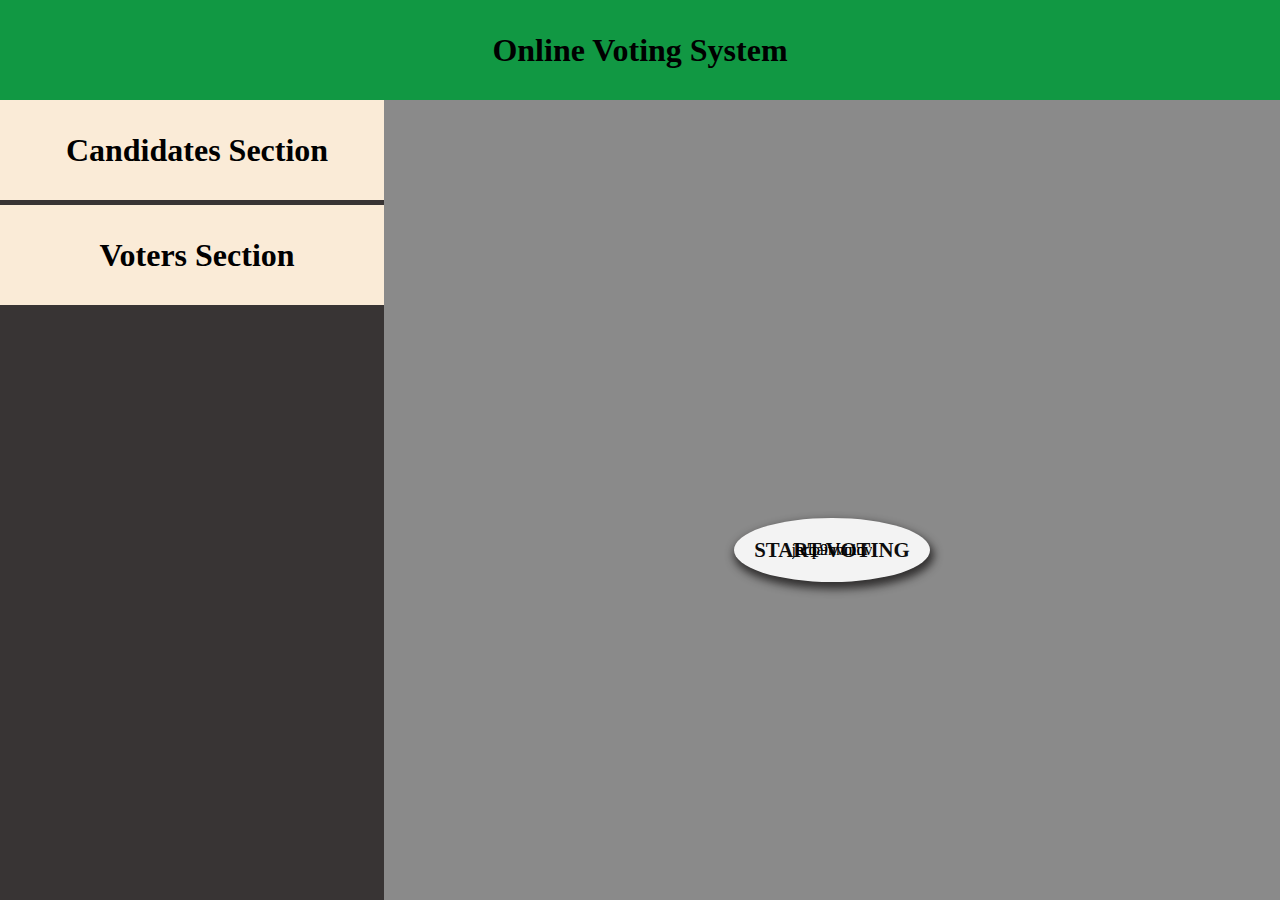
==== admin/admin.html @ c9519075 "Merge branch 'main' of https://github.com/Arvindkumar7742/Election_voting" ====
<!DOCTYPE html>
<html lang="en">
<head>
    <meta charset="UTF-8">
    <meta name="viewport" content="width=device-width, initial-scale=1.0">
    <title>Admin Portal</title>
    <link rel="stylesheet" href="admin.css">
</head>
<body>
    <div class="container">
        <div class="navbar" style="background-color: rgb(17, 152, 67);">
            <h1>Online Voting System</h1>
        </div>
        <div class="hero">
            <div class="sidebar" style="background-color: rgb(56, 52, 52)">
                <div class="sidebar-items">
                    <div class="items candidates">Candidates Section</div>
                    <div class="items voters">Voters Section</div>
                </div>

            </div>
            <div class="main" style="background-color: rgb(138, 138, 138)">
                <!-- <div class="main-heading"><h2>Click Bellow Button to start Voting</h2></div> -->
                <div class="btn main-child">START VOTING</div>
                <div class="canditaes-section main-child">jeroainvoinv</div>
                <div class="voter-section main-child">hdp9vhinci</div>
            </div>
        </div>
    </div>
</body>
<script>
    
</script>
</html>
---- admin/admin.css ----
*{
    padding: 0;
    margin: 0;
    overflow: hidden;
}
.container{
    background-color: aqua;
    height: 100vh;
    width: 100vw;
}
.hero{
    height: 100%;
    width: 100%;
    display: flex;
}
.navbar{
    height: 100px;
    display: flex;
    justify-content: center;
    align-items: center;
}
.sidebar{
    width: 30%;
    height: 100%;
    display: grid;
}
.sidebar-items{
    display: flex;
    flex-direction: column;
    row-gap: 5px;
}
.sidebar-items .items{
    background-color: antiquewhite;
    height: 100px;
    padding-left: 10px;
    font-size: 2rem;
    font-weight: 600;
    display: flex;
    justify-content: center;
    align-items: center;
}
.sidebar-items .items:hover{
    background-color: azure;
    color: rgb(46, 41, 41);
    cursor: pointer;
}
.main{
    width: 70%;
    display: flex;
    justify-content: center;
    align-items: center;
    position: relative;
}
.main-child{
    position: absolute;
}
.btn{
    background-color:white;
    padding: 20px;
    font-size: 1.3rem;
    font-weight: 600;
    border-radius: 50%;
    box-shadow: 2px 5px 8px 2px #292727;
    opacity: 0.9;
}
.btn:hover{
    cursor: pointer;
    box-shadow: 2px 5px 8px 2px #2c2b2b;
    opacity: 1;
}
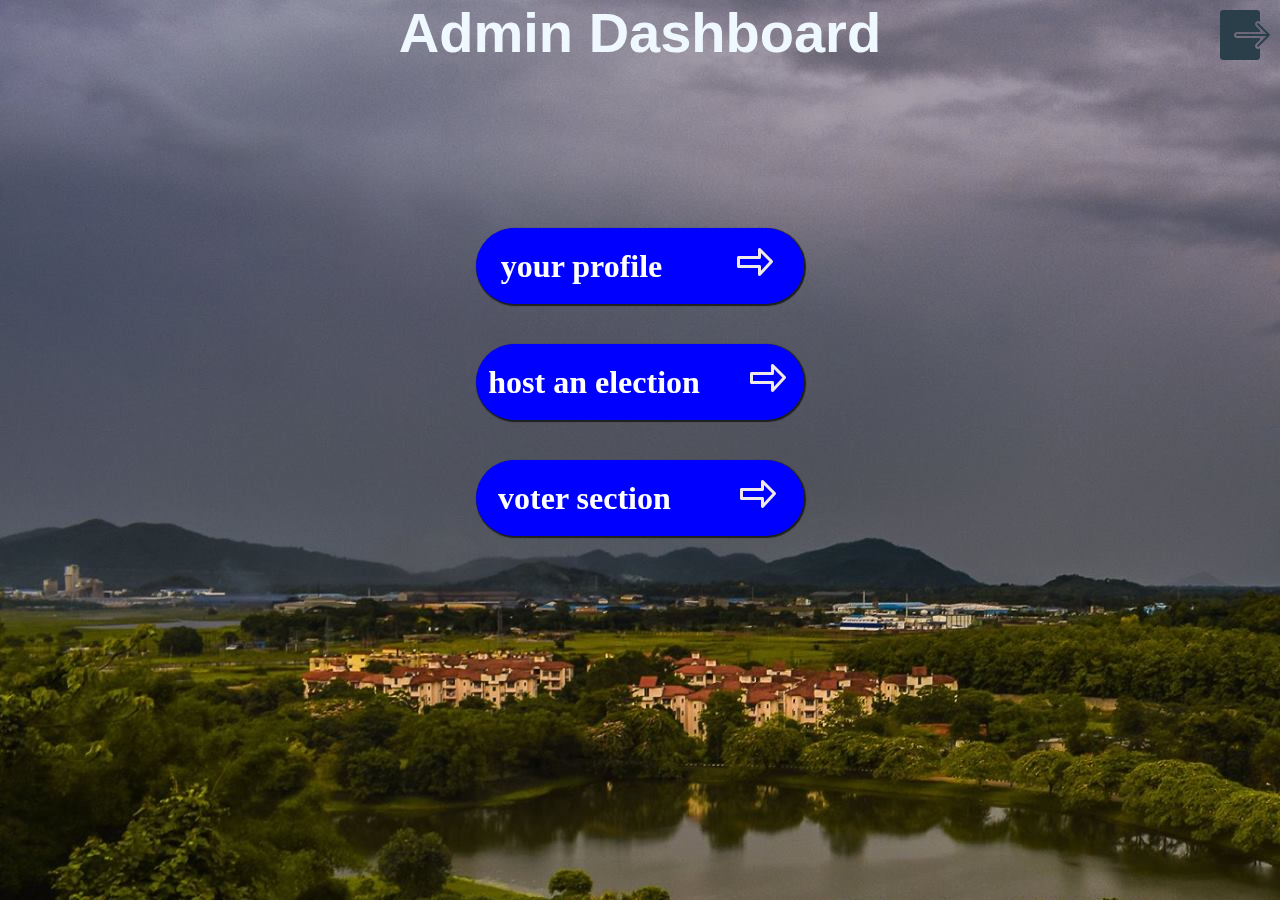
==== commit 98a0b725: "Merge pull request #2 from Arvindkumar7742/pras" ====
--- a/admin/admin.html
+++ b/admin/admin.html
@@ -3,32 +3,89 @@
 <head>
     <meta charset="UTF-8">
     <meta name="viewport" content="width=device-width, initial-scale=1.0">
-    <title>Admin Portal</title>
-    <link rel="stylesheet" href="admin.css">
+    <title>Admin Dashboard</title>
+    <style>
+        *{
+            padding: 0;
+            margin: 0;
+        }
+        #wrapper{
+            height: 100vh;
+            width: 100%;
+            padding: 0;
+            margin: 0;
+            background-image: url(./images/background.jpg);
+            background-size:auto;
+            position:fixed;
+        }
+        .navbar{
+            height: 100px;
+            width: 100%;
+            position: relative;
+            display: flex;
+            justify-content: center;
+        }
+        .heading{
+            position: absolute;
+            font-size: 3.5rem;
+            color: aliceblue;
+            font-weight: 700;
+            font-family: Arial, Helvetica, sans-serif;
+        }
+        .logout-icon{
+            position: absolute;
+            right: 10px;
+            top: 10px;
+            cursor: pointer;
+        }
+        .container{
+            margin:10% auto;
+            height: 30vh;
+            width: 40vw;
+            display: flex;
+            flex-direction: column;
+            align-items: center;
+            row-gap: 40px;
+        }
+        .child{
+            background-color: blue;
+            height: 30%;
+            width: 60%;
+            color: white;
+            font-size: 2em;
+            font-weight: 600;
+            padding: 10px ;
+            border-radius: 50px;
+            display: flex;
+            gap: 40px;
+            justify-content: space-around;
+            align-items: center;
+            box-shadow:1px 1px 1px 1px #1e1e1e;
+        }
+        .child a{
+            cursor: pointer;
+        }
+    </style>
 </head>
 <body>
-    <div class="container">
-        <div class="navbar" style="background-color: rgb(17, 152, 67);">
-            <h1>Online Voting System</h1>
+
+    <div id="wrapper">
+        <div class="navbar">
+            <h1 class="heading">Admin Dashboard</h1>
+            <a class="logout-icon"><img src="./images/icons8-logout-50.png" alt="logout"></a>
         </div>
-        <div class="hero">
-            <div class="sidebar" style="background-color: rgb(56, 52, 52)">
-                <div class="sidebar-items">
-                    <div class="items candidates">Candidates Section</div>
-                    <div class="items voters">Voters Section</div>
-                </div>
-
+        <div class="container">
+            <div class="admin-profile child">your profile
+                <a href=""><img src="./images/arrow.png" alt="arrow"></a>
             </div>
-            <div class="main" style="background-color: rgb(138, 138, 138)">
-                <!-- <div class="main-heading"><h2>Click Bellow Button to start Voting</h2></div> -->
-                <div class="btn main-child">START VOTING</div>
-                <div class="canditaes-section main-child">jeroainvoinv</div>
-                <div class="voter-section main-child">hdp9vhinci</div>
+            <div class="host-election child">host an election
+                <a href=""><img src="./images/arrow.png" alt="arrow"></a>
+            </div>
+            <div class="voters child">voter section
+                <a href=""><img src="./images/arrow.png" alt="arrow"></a>
             </div>
         </div>
     </div>
+    
 </body>
-<script>
-    
-</script>
 </html>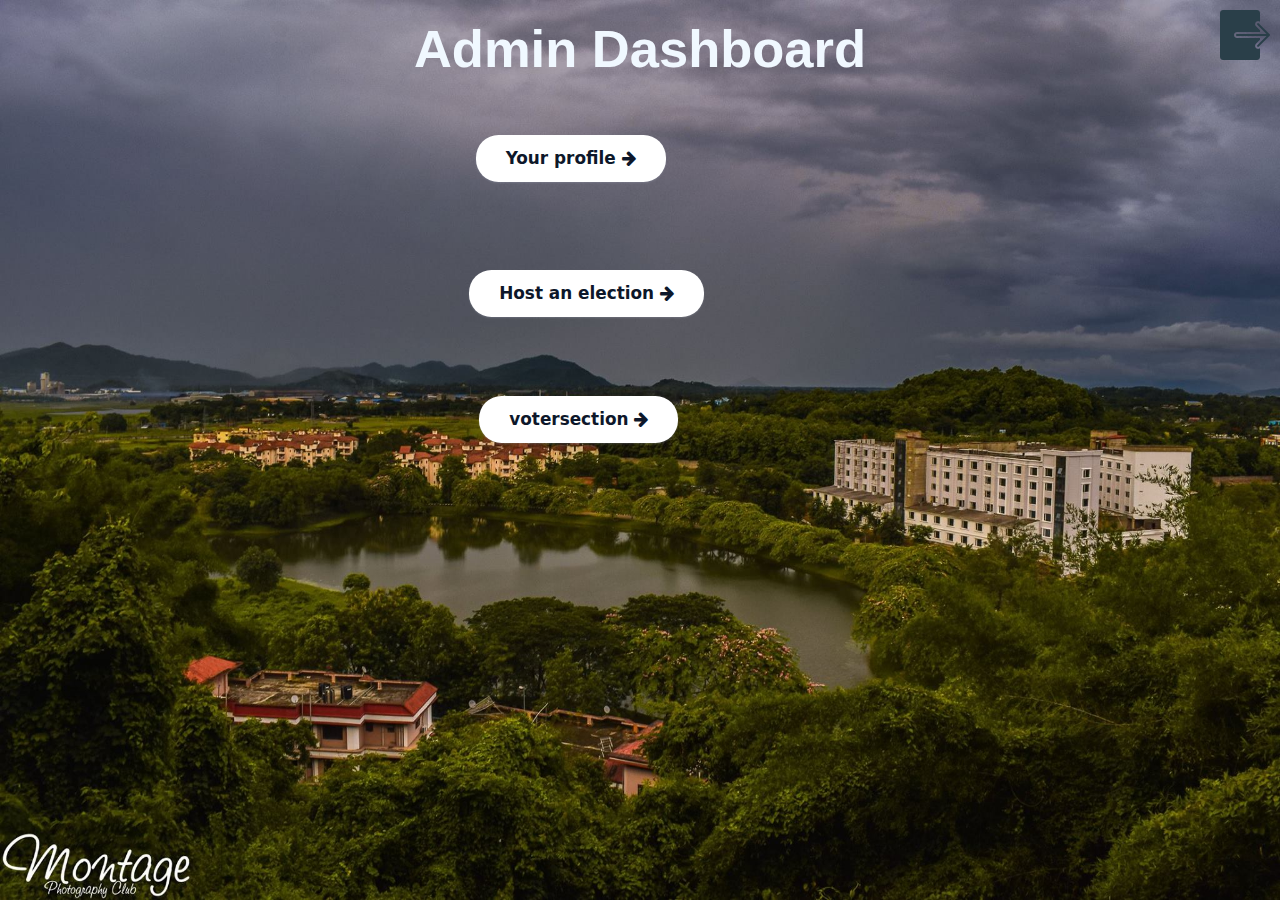
==== commit a302185e: "final commit created database for admit" ====
--- a/admin/admin.html
+++ b/admin/admin.html
@@ -15,8 +15,7 @@
             padding: 0;
             margin: 0;
             background-image: url(./images/background.jpg);
-            background-size:auto;
-            position:fixed;
+            background-size: 100% 100%;
         }
         .navbar{
             height: 100px;
@@ -47,25 +46,124 @@
             align-items: center;
             row-gap: 40px;
         }
-        .child{
-            background-color: blue;
-            height: 30%;
-            width: 60%;
-            color: white;
-            font-size: 2em;
-            font-weight: 600;
-            padding: 10px ;
-            border-radius: 50px;
-            display: flex;
-            gap: 40px;
-            justify-content: space-around;
-            align-items: center;
-            box-shadow:1px 1px 1px 1px #1e1e1e;
-        }
-        .child a{
-            cursor: pointer;
-        }
+        .admin-btn{
+    position: absolute;
+    right: 48%;
+    top: 15%;
+    user-select: none;
+  background-color: #fff;
+  border: 0 solid #e2e8f0;
+  border-radius: 1.5rem;
+  box-sizing: border-box;
+  color: #0d172a;
+  cursor: pointer;
+  display: inline-block;
+  font-family: "Basier circle",-apple-system,system-ui,"Segoe UI",Roboto,"Helvetica Neue",Arial,"Noto Sans",sans-serif,"Apple Color Emoji","Segoe UI Emoji","Segoe UI Symbol","Noto Color Emoji";
+  font-size: 1.1rem;
+  font-weight: 600;
+  line-height: 1;
+  padding: 1rem 1.6rem;
+  text-align: center;
+  text-decoration: none #0d172a solid;
+  text-decoration-thickness: auto;
+  transition: all .1s cubic-bezier(.4, 0, .2, 1);
+  box-shadow: 0px 1px 2px rgba(166, 175, 195, 0.25);
+  user-select: none;
+  -webkit-user-select: none;
+  touch-action: manipulation;
+}
+
+.admin-btn:hover {
+  background-color: #1e293b;
+  color: #fff;
+}
+
+@media (min-width: 768px) {
+  .admin-btn {
+    font-size: 1.125rem;
+    padding: 1rem 2rem;
+  }
+}
+
+.cand-btn {
+  user-select: none;
+    position: absolute;
+    right: 45%;
+    top: 30%;
+  background-color: #fff;
+  border: 0 solid #e2e8f0;
+  border-radius: 1.5rem;
+  box-sizing: border-box;
+  color: #0d172a;
+  cursor: pointer;
+  display: inline-block;
+  font-family: "Basier circle",-apple-system,system-ui,"Segoe UI",Roboto,"Helvetica Neue",Arial,"Noto Sans",sans-serif,"Apple Color Emoji","Segoe UI Emoji","Segoe UI Symbol","Noto Color Emoji";
+  font-size: 1.1rem;
+  font-weight: 600;
+  line-height: 1;
+  padding: 1rem 1.6rem;
+  text-align: center;
+  text-decoration: none #0d172a solid;
+  text-decoration-thickness: auto;
+  transition: all .1s cubic-bezier(.4, 0, .2, 1);
+  box-shadow: 0px 1px 2px rgba(166, 175, 195, 0.25);
+  user-select: none;
+  -webkit-user-select: none;
+  touch-action: manipulation;
+}
+
+.cand-btn:hover {
+  background-color: #1e293b;
+  color: #fff;
+}
+
+@media (min-width: 768px) {
+  .cand-btn {
+    font-size: 1.125rem;
+    padding: 1rem 2rem;
+  }
+}
+.vote-btn {
+    position: absolute;
+    right: 47%;
+    top: 44%;
+  user-select: none;
+  background-color: #fff;
+  border: 0 solid #e2e8f0;
+  border-radius: 1.5rem;
+  box-sizing: border-box;
+  color: #0d172a;
+  cursor: pointer;
+  display: inline-block;
+  font-family: "Basier circle",-apple-system,system-ui,"Segoe UI",Roboto,"Helvetica Neue",Arial,"Noto Sans",sans-serif,"Apple Color Emoji","Segoe UI Emoji","Segoe UI Symbol","Noto Color Emoji";
+  font-size: 1.1rem;
+  font-weight: 600;
+  line-height: 1;
+  padding: 1rem 1.6rem;
+  text-align: center;
+  text-decoration: none #0d172a solid;
+  text-decoration-thickness: auto;
+  transition: all .1s cubic-bezier(.4, 0, .2, 1);
+  box-shadow: 0px 1px 2px rgba(166, 175, 195, 0.25);
+  user-select: none;
+  -webkit-user-select: none;
+  touch-action: manipulation;
+}
+
+.vote-btn:hover {
+  background-color: #1e293b;
+  color: #fff;
+}
+
+@media (min-width: 768px) {
+  .vote-btn {
+    font-size: 1.125rem;
+    padding: 1rem 2rem;
+  }
+}
     </style>
+    <link rel="stylesheet" href="https://www.w3schools.com/w3css/4/w3.css">
+    <link rel="stylesheet" href="https://cdnjs.cloudflare.com/ajax/libs/font-awesome/4.7.0/css/font-awesome.min.css">
 </head>
 <body>
 
@@ -75,15 +173,9 @@
             <a class="logout-icon"><img src="./images/icons8-logout-50.png" alt="logout"></a>
         </div>
         <div class="container">
-            <div class="admin-profile child">your profile
-                <a href=""><img src="./images/arrow.png" alt="arrow"></a>
-            </div>
-            <div class="host-election child">host an election
-                <a href=""><img src="./images/arrow.png" alt="arrow"></a>
-            </div>
-            <div class="voters child">voter section
-                <a href=""><img src="./images/arrow.png" alt="arrow"></a>
-            </div>
+            <a href="#"> <div><button class="admin-btn">Your profile        <i class="fa fa-arrow-right"></i></button></div> </a> 
+            <a href="#"> <div><button class="cand-btn">Host an election <i class="fa fa-arrow-right"></i></button></div> </a> 
+         <a href="#"> <div><button class="vote-btn">votersection   <i class="fa fa-arrow-right"></i></button></div> </a>   
         </div>
     </div>
     
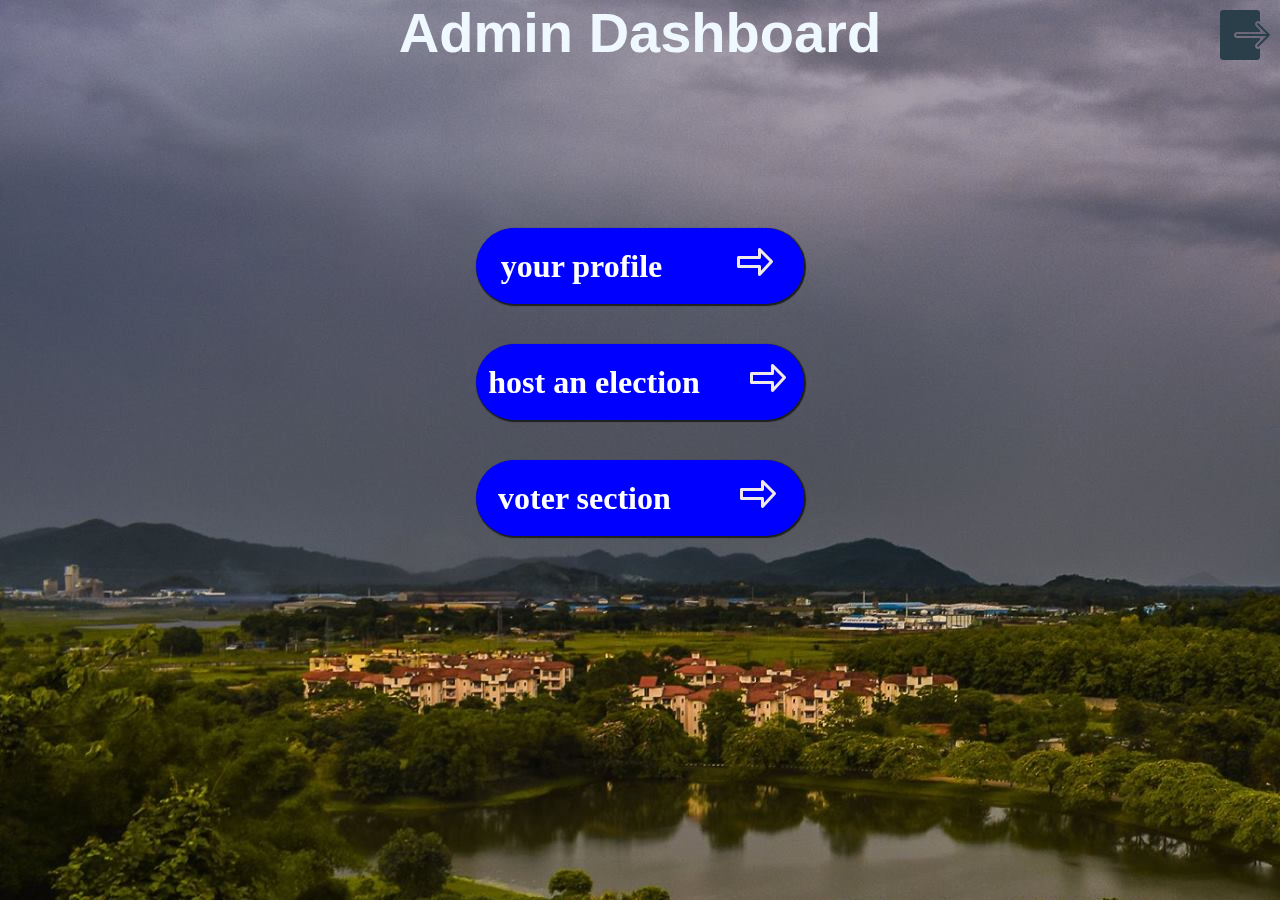
==== commit 439645ce: "host.html" ====
--- a/admin/admin.html
+++ b/admin/admin.html
@@ -15,7 +15,8 @@
             padding: 0;
             margin: 0;
             background-image: url(./images/background.jpg);
-            background-size: 100% 100%;
+            background-size:auto;
+            position:fixed;
         }
         .navbar{
             height: 100px;
@@ -46,124 +47,25 @@
             align-items: center;
             row-gap: 40px;
         }
-        .admin-btn{
-    position: absolute;
-    right: 48%;
-    top: 15%;
-    user-select: none;
-  background-color: #fff;
-  border: 0 solid #e2e8f0;
-  border-radius: 1.5rem;
-  box-sizing: border-box;
-  color: #0d172a;
-  cursor: pointer;
-  display: inline-block;
-  font-family: "Basier circle",-apple-system,system-ui,"Segoe UI",Roboto,"Helvetica Neue",Arial,"Noto Sans",sans-serif,"Apple Color Emoji","Segoe UI Emoji","Segoe UI Symbol","Noto Color Emoji";
-  font-size: 1.1rem;
-  font-weight: 600;
-  line-height: 1;
-  padding: 1rem 1.6rem;
-  text-align: center;
-  text-decoration: none #0d172a solid;
-  text-decoration-thickness: auto;
-  transition: all .1s cubic-bezier(.4, 0, .2, 1);
-  box-shadow: 0px 1px 2px rgba(166, 175, 195, 0.25);
-  user-select: none;
-  -webkit-user-select: none;
-  touch-action: manipulation;
-}
-
-.admin-btn:hover {
-  background-color: #1e293b;
-  color: #fff;
-}
-
-@media (min-width: 768px) {
-  .admin-btn {
-    font-size: 1.125rem;
-    padding: 1rem 2rem;
-  }
-}
-
-.cand-btn {
-  user-select: none;
-    position: absolute;
-    right: 45%;
-    top: 30%;
-  background-color: #fff;
-  border: 0 solid #e2e8f0;
-  border-radius: 1.5rem;
-  box-sizing: border-box;
-  color: #0d172a;
-  cursor: pointer;
-  display: inline-block;
-  font-family: "Basier circle",-apple-system,system-ui,"Segoe UI",Roboto,"Helvetica Neue",Arial,"Noto Sans",sans-serif,"Apple Color Emoji","Segoe UI Emoji","Segoe UI Symbol","Noto Color Emoji";
-  font-size: 1.1rem;
-  font-weight: 600;
-  line-height: 1;
-  padding: 1rem 1.6rem;
-  text-align: center;
-  text-decoration: none #0d172a solid;
-  text-decoration-thickness: auto;
-  transition: all .1s cubic-bezier(.4, 0, .2, 1);
-  box-shadow: 0px 1px 2px rgba(166, 175, 195, 0.25);
-  user-select: none;
-  -webkit-user-select: none;
-  touch-action: manipulation;
-}
-
-.cand-btn:hover {
-  background-color: #1e293b;
-  color: #fff;
-}
-
-@media (min-width: 768px) {
-  .cand-btn {
-    font-size: 1.125rem;
-    padding: 1rem 2rem;
-  }
-}
-.vote-btn {
-    position: absolute;
-    right: 47%;
-    top: 44%;
-  user-select: none;
-  background-color: #fff;
-  border: 0 solid #e2e8f0;
-  border-radius: 1.5rem;
-  box-sizing: border-box;
-  color: #0d172a;
-  cursor: pointer;
-  display: inline-block;
-  font-family: "Basier circle",-apple-system,system-ui,"Segoe UI",Roboto,"Helvetica Neue",Arial,"Noto Sans",sans-serif,"Apple Color Emoji","Segoe UI Emoji","Segoe UI Symbol","Noto Color Emoji";
-  font-size: 1.1rem;
-  font-weight: 600;
-  line-height: 1;
-  padding: 1rem 1.6rem;
-  text-align: center;
-  text-decoration: none #0d172a solid;
-  text-decoration-thickness: auto;
-  transition: all .1s cubic-bezier(.4, 0, .2, 1);
-  box-shadow: 0px 1px 2px rgba(166, 175, 195, 0.25);
-  user-select: none;
-  -webkit-user-select: none;
-  touch-action: manipulation;
-}
-
-.vote-btn:hover {
-  background-color: #1e293b;
-  color: #fff;
-}
-
-@media (min-width: 768px) {
-  .vote-btn {
-    font-size: 1.125rem;
-    padding: 1rem 2rem;
-  }
-}
+        .child{
+            background-color: blue;
+            height: 30%;
+            width: 60%;
+            color: white;
+            font-size: 2em;
+            font-weight: 600;
+            padding: 10px ;
+            border-radius: 50px;
+            display: flex;
+            gap: 40px;
+            justify-content: space-around;
+            align-items: center;
+            box-shadow:1px 1px 1px 1px #1e1e1e;
+        }
+        .child a{
+            cursor: pointer;
+        }
     </style>
-    <link rel="stylesheet" href="https://www.w3schools.com/w3css/4/w3.css">
-    <link rel="stylesheet" href="https://cdnjs.cloudflare.com/ajax/libs/font-awesome/4.7.0/css/font-awesome.min.css">
 </head>
 <body>
 
@@ -173,9 +75,15 @@
             <a class="logout-icon"><img src="./images/icons8-logout-50.png" alt="logout"></a>
         </div>
         <div class="container">
-            <a href="#"> <div><button class="admin-btn">Your profile        <i class="fa fa-arrow-right"></i></button></div> </a> 
-            <a href="#"> <div><button class="cand-btn">Host an election <i class="fa fa-arrow-right"></i></button></div> </a> 
-         <a href="#"> <div><button class="vote-btn">votersection   <i class="fa fa-arrow-right"></i></button></div> </a>   
+            <div class="admin-profile child">your profile
+                <a href=""><img src="./images/arrow.png" alt="arrow"></a>
+            </div>
+            <div class="host-election child">host an election
+                <a href="host.html"><img src="./images/arrow.png" alt="arrow"></a>
+            </div>
+            <div class="voters child">voter section
+                <a href=""><img src="./images/arrow.png" alt="arrow"></a>
+            </div>
         </div>
     </div>
     
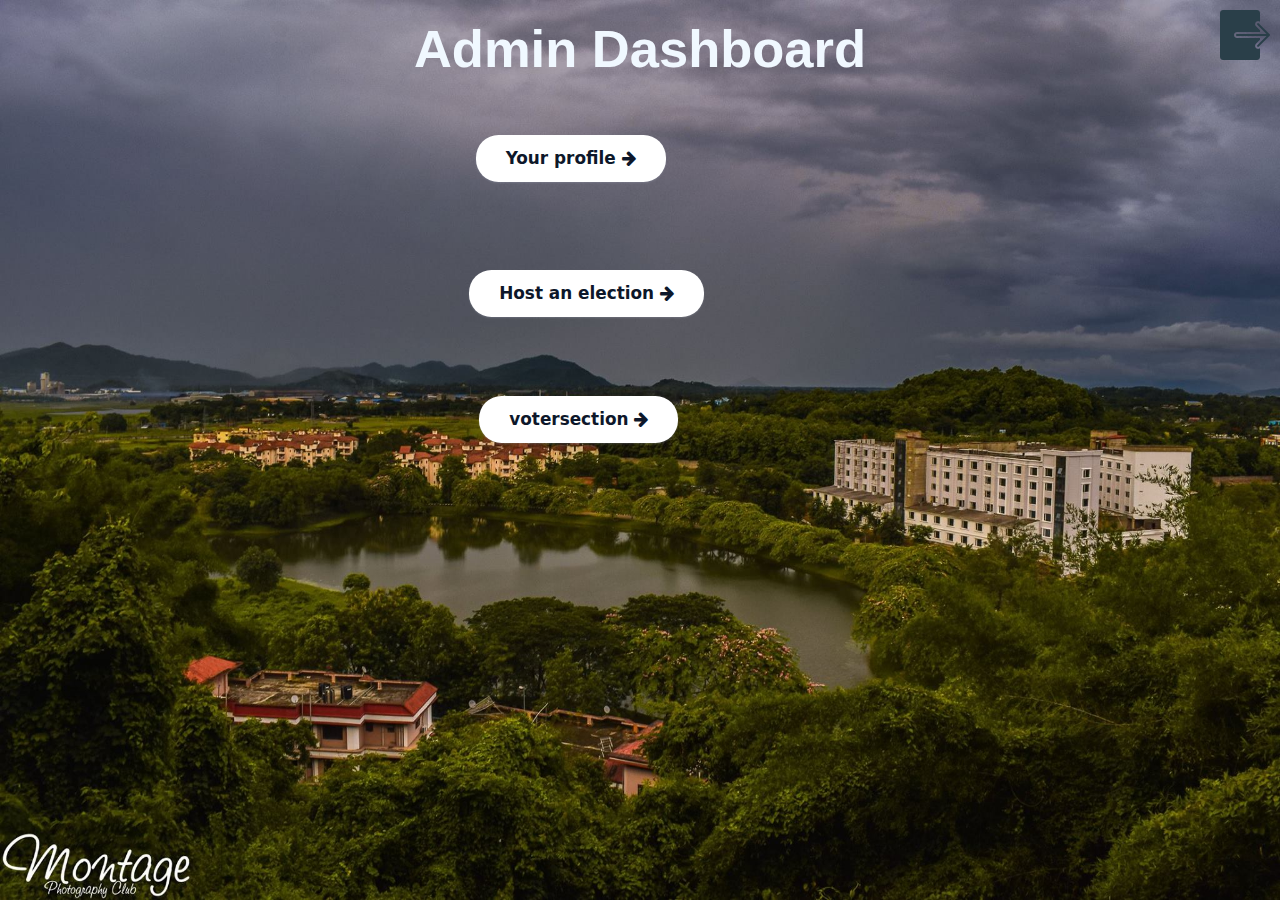
==== commit e390543c: "table completed for voter section" ====
--- a/admin/admin.html
+++ b/admin/admin.html
@@ -15,8 +15,7 @@
             padding: 0;
             margin: 0;
             background-image: url(./images/background.jpg);
-            background-size:auto;
-            position:fixed;
+            background-size: 100% 100%;
         }
         .navbar{
             height: 100px;
@@ -47,25 +46,124 @@
             align-items: center;
             row-gap: 40px;
         }
-        .child{
-            background-color: blue;
-            height: 30%;
-            width: 60%;
-            color: white;
-            font-size: 2em;
-            font-weight: 600;
-            padding: 10px ;
-            border-radius: 50px;
-            display: flex;
-            gap: 40px;
-            justify-content: space-around;
-            align-items: center;
-            box-shadow:1px 1px 1px 1px #1e1e1e;
-        }
-        .child a{
-            cursor: pointer;
-        }
+        .admin-btn{
+    position: absolute;
+    right: 48%;
+    top: 15%;
+    user-select: none;
+  background-color: #fff;
+  border: 0 solid #e2e8f0;
+  border-radius: 1.5rem;
+  box-sizing: border-box;
+  color: #0d172a;
+  cursor: pointer;
+  display: inline-block;
+  font-family: "Basier circle",-apple-system,system-ui,"Segoe UI",Roboto,"Helvetica Neue",Arial,"Noto Sans",sans-serif,"Apple Color Emoji","Segoe UI Emoji","Segoe UI Symbol","Noto Color Emoji";
+  font-size: 1.1rem;
+  font-weight: 600;
+  line-height: 1;
+  padding: 1rem 1.6rem;
+  text-align: center;
+  text-decoration: none #0d172a solid;
+  text-decoration-thickness: auto;
+  transition: all .1s cubic-bezier(.4, 0, .2, 1);
+  box-shadow: 0px 1px 2px rgba(166, 175, 195, 0.25);
+  user-select: none;
+  -webkit-user-select: none;
+  touch-action: manipulation;
+}
+
+.admin-btn:hover {
+  background-color: #1e293b;
+  color: #fff;
+}
+
+@media (min-width: 768px) {
+  .admin-btn {
+    font-size: 1.125rem;
+    padding: 1rem 2rem;
+  }
+}
+
+.cand-btn {
+  user-select: none;
+    position: absolute;
+    right: 45%;
+    top: 30%;
+  background-color: #fff;
+  border: 0 solid #e2e8f0;
+  border-radius: 1.5rem;
+  box-sizing: border-box;
+  color: #0d172a;
+  cursor: pointer;
+  display: inline-block;
+  font-family: "Basier circle",-apple-system,system-ui,"Segoe UI",Roboto,"Helvetica Neue",Arial,"Noto Sans",sans-serif,"Apple Color Emoji","Segoe UI Emoji","Segoe UI Symbol","Noto Color Emoji";
+  font-size: 1.1rem;
+  font-weight: 600;
+  line-height: 1;
+  padding: 1rem 1.6rem;
+  text-align: center;
+  text-decoration: none #0d172a solid;
+  text-decoration-thickness: auto;
+  transition: all .1s cubic-bezier(.4, 0, .2, 1);
+  box-shadow: 0px 1px 2px rgba(166, 175, 195, 0.25);
+  user-select: none;
+  -webkit-user-select: none;
+  touch-action: manipulation;
+}
+
+.cand-btn:hover {
+  background-color: #1e293b;
+  color: #fff;
+}
+
+@media (min-width: 768px) {
+  .cand-btn {
+    font-size: 1.125rem;
+    padding: 1rem 2rem;
+  }
+}
+.vote-btn {
+    position: absolute;
+    right: 47%;
+    top: 44%;
+  user-select: none;
+  background-color: #fff;
+  border: 0 solid #e2e8f0;
+  border-radius: 1.5rem;
+  box-sizing: border-box;
+  color: #0d172a;
+  cursor: pointer;
+  display: inline-block;
+  font-family: "Basier circle",-apple-system,system-ui,"Segoe UI",Roboto,"Helvetica Neue",Arial,"Noto Sans",sans-serif,"Apple Color Emoji","Segoe UI Emoji","Segoe UI Symbol","Noto Color Emoji";
+  font-size: 1.1rem;
+  font-weight: 600;
+  line-height: 1;
+  padding: 1rem 1.6rem;
+  text-align: center;
+  text-decoration: none #0d172a solid;
+  text-decoration-thickness: auto;
+  transition: all .1s cubic-bezier(.4, 0, .2, 1);
+  box-shadow: 0px 1px 2px rgba(166, 175, 195, 0.25);
+  user-select: none;
+  -webkit-user-select: none;
+  touch-action: manipulation;
+}
+
+.vote-btn:hover {
+  background-color: #1e293b;
+  color: #fff;
+}
+
+@media (min-width: 768px) {
+  .vote-btn {
+    font-size: 1.125rem;
+    padding: 1rem 2rem;
+  }
+}
     </style>
+    <link rel="stylesheet" href="https://www.w3schools.com/w3css/4/w3.css">
+    <link rel="stylesheet" href="https://cdnjs.cloudflare.com/ajax/libs/font-awesome/4.7.0/css/font-awesome.min.css">
 </head>
 <body>
 
@@ -75,15 +173,9 @@
             <a class="logout-icon"><img src="./images/icons8-logout-50.png" alt="logout"></a>
         </div>
         <div class="container">
-            <div class="admin-profile child">your profile
-                <a href=""><img src="./images/arrow.png" alt="arrow"></a>
-            </div>
-            <div class="host-election child">host an election
-                <a href="host.html"><img src="./images/arrow.png" alt="arrow"></a>
-            </div>
-            <div class="voters child">voter section
-                <a href=""><img src="./images/arrow.png" alt="arrow"></a>
-            </div>
+            <a href="#"> <div><button class="admin-btn">Your profile        <i class="fa fa-arrow-right"></i></button></div> </a> 
+            <a href="#"> <div><button class="cand-btn">Host an election <i class="fa fa-arrow-right"></i></button></div> </a> 
+         <a href="voter.php"> <div><button class="vote-btn">votersection   <i class="fa fa-arrow-right"></i></button></div> </a>   
         </div>
     </div>
     
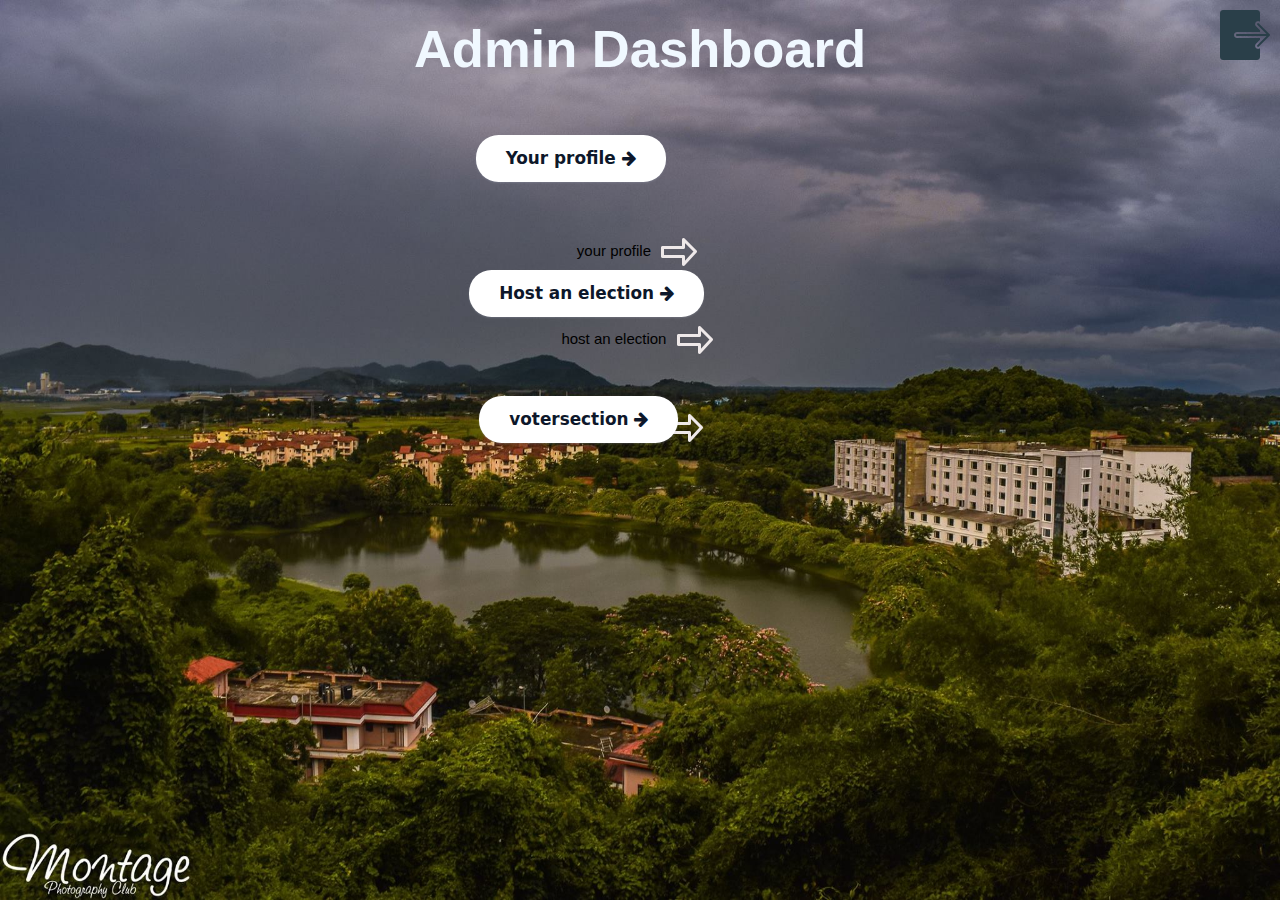
==== commit a4c5a862: "Merge branch 'main' into pras" ====
--- a/admin/admin.html
+++ b/admin/admin.html
@@ -173,9 +173,21 @@
             <a class="logout-icon"><img src="./images/icons8-logout-50.png" alt="logout"></a>
         </div>
         <div class="container">
-            <a href="#"> <div><button class="admin-btn">Your profile        <i class="fa fa-arrow-right"></i></button></div> </a> 
+
+            <div class="admin-profile child">your profile
+                <a href=""><img src="./images/arrow.png" alt="arrow"></a>
+            </div>
+            <div class="host-election child">host an election
+                <a href="host.html"><img src="./images/arrow.png" alt="arrow"></a>
+            </div>
+            <div class="voters child">voter section
+                <a href=""><img src="./images/arrow.png" alt="arrow"></a>
+            </div>
+          
+            <a href="profile.php"> <div><button class="admin-btn">Your profile        <i class="fa fa-arrow-right"></i></button></div> </a> 
             <a href="#"> <div><button class="cand-btn">Host an election <i class="fa fa-arrow-right"></i></button></div> </a> 
          <a href="voter.php"> <div><button class="vote-btn">votersection   <i class="fa fa-arrow-right"></i></button></div> </a>   
+
         </div>
     </div>
     
